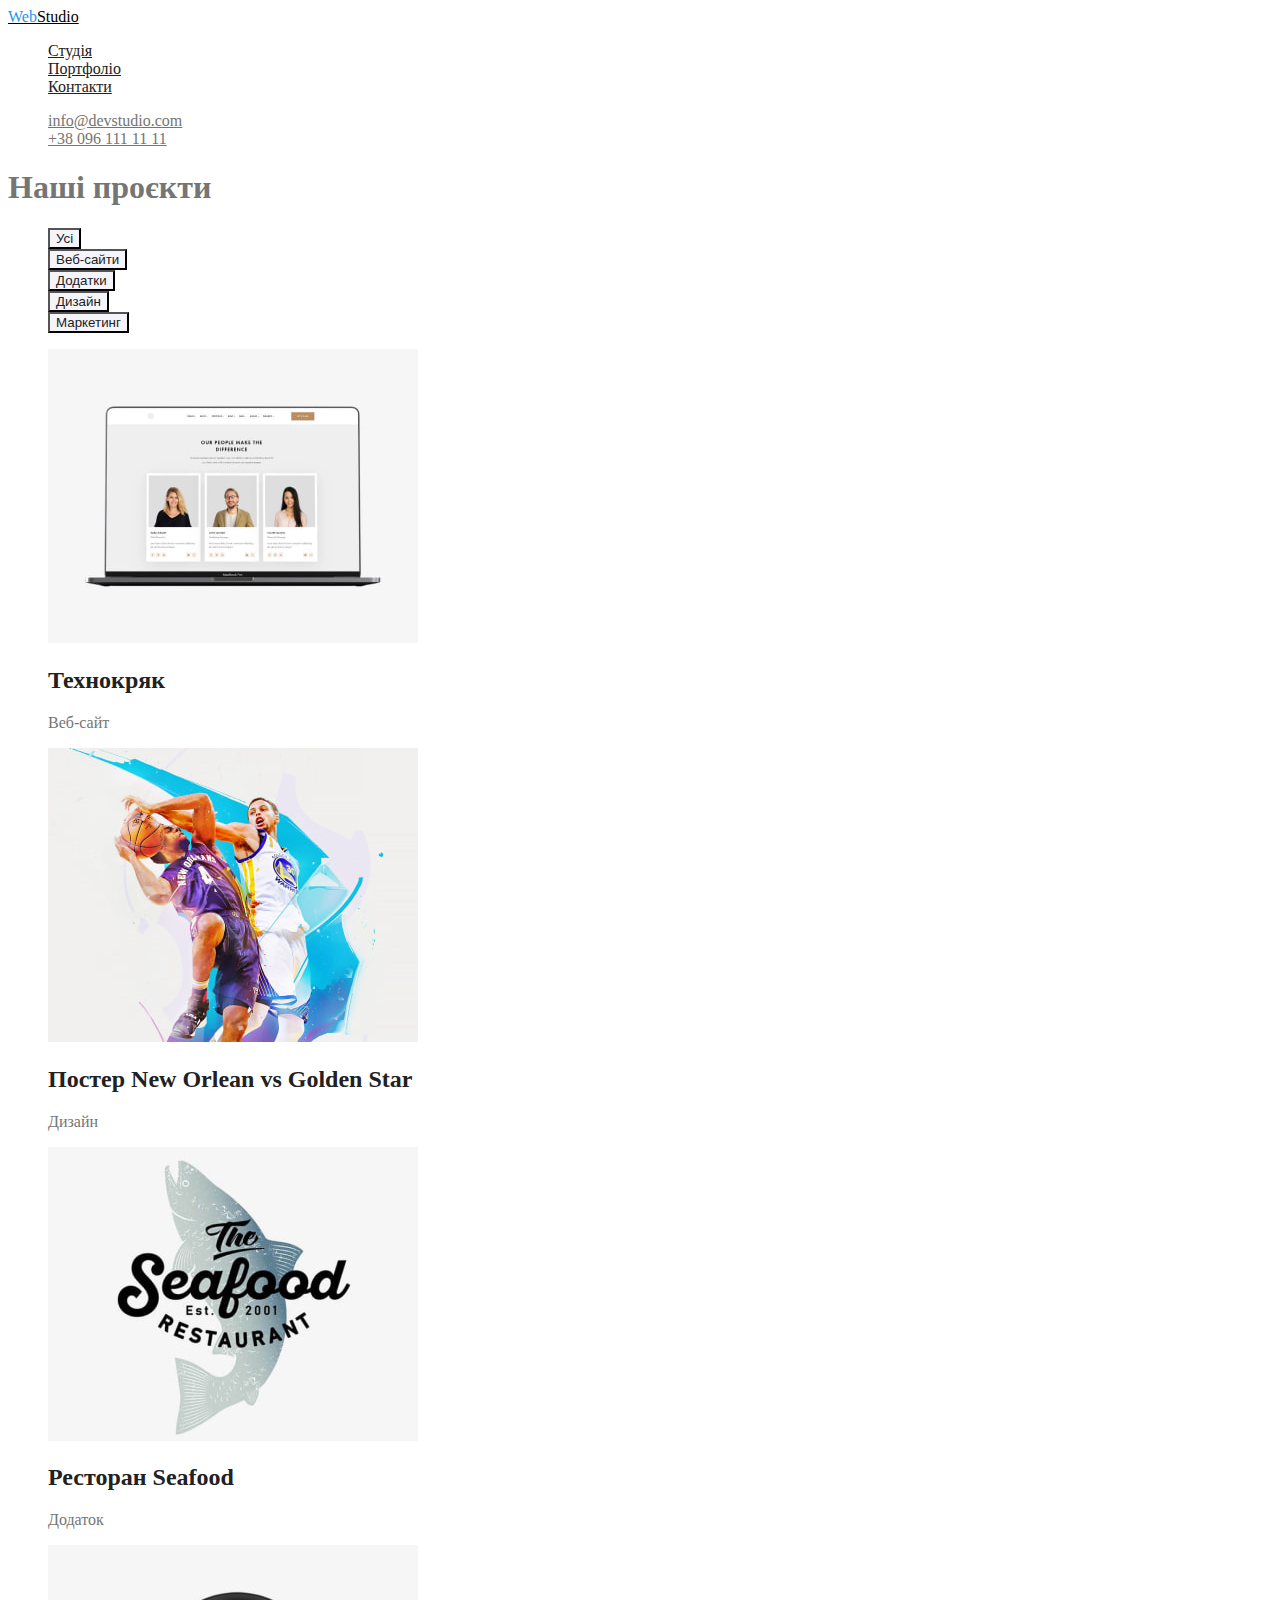
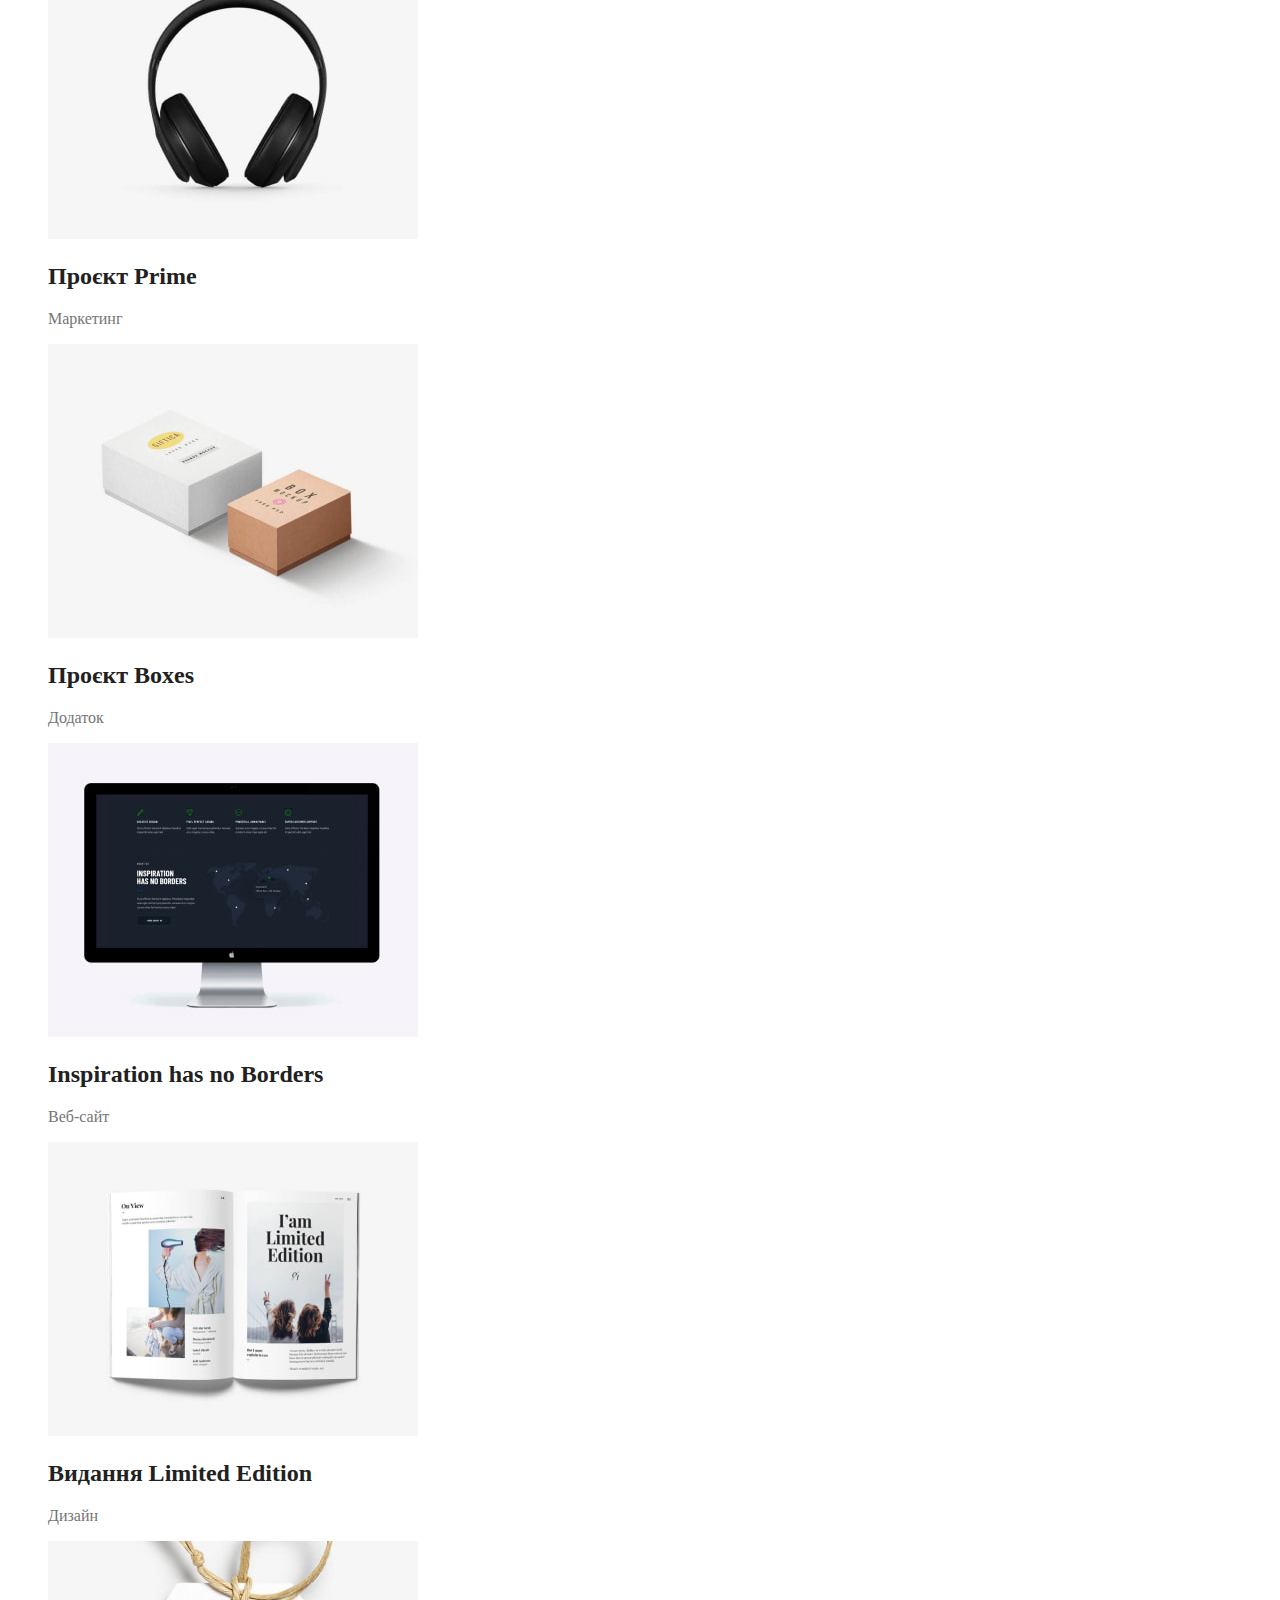
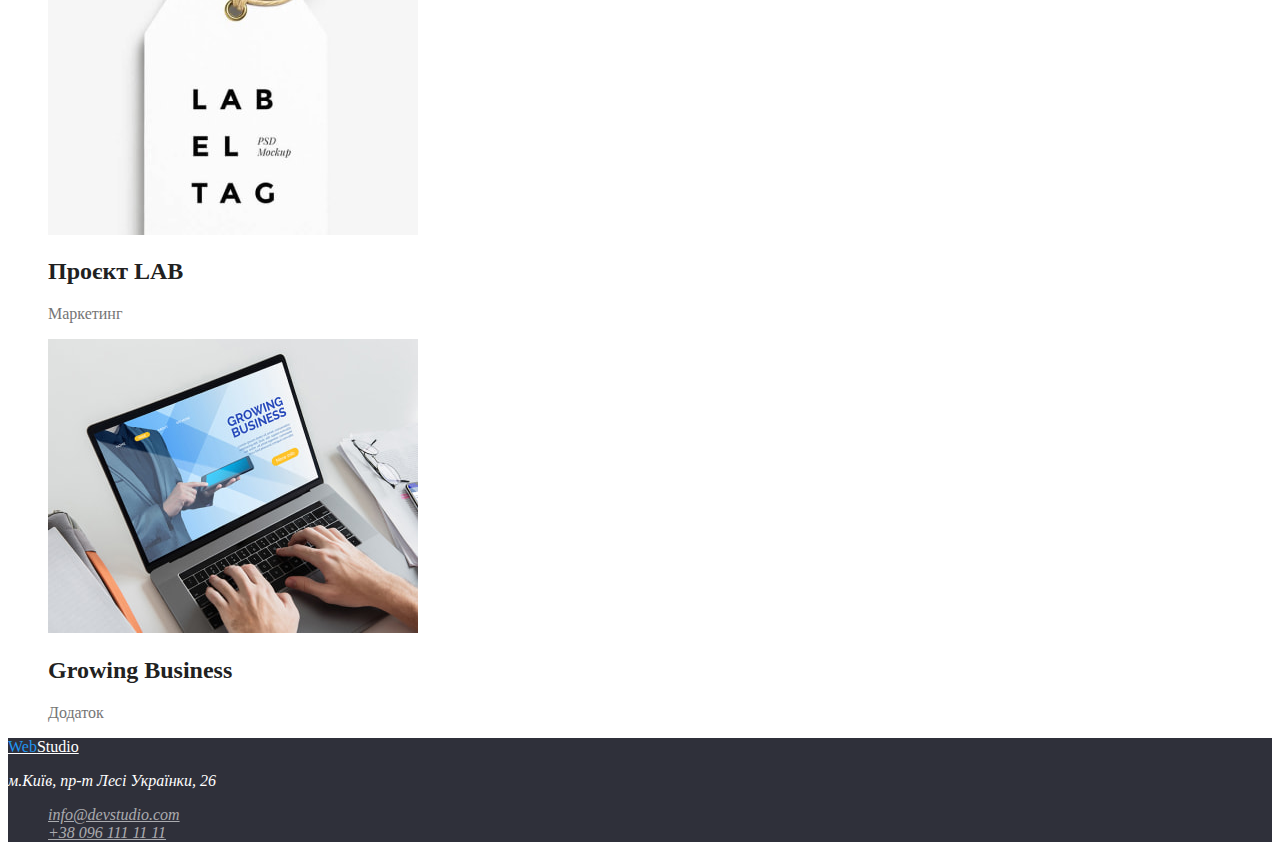
==== portfolio.html @ a43f9f1e "feat: add classes to portfolio.html (colors)" ====
<!DOCTYPE html>
<html lang="uk">
  <head>
    <meta charset="utf-8" />
    <meta http-equiv="x-ua-compatible" content="ie=edge" />
    <meta name="viewport" content="width=device-width, initial-scale=1.0" />
    <title>Портфоліо</title>
    <link rel="stylesheet" href="./css/styles.css" />
  </head>
  <body>
    <header>
      <nav>
        <a href="./index.html" class="logo"><span>Web</span>Studio</a>
        <ul class="site-nav list">
          <li><a href="./index.html" class="link">Студія</a></li>
          <li><a href="./portfolio.html" class="link">Портфоліо</a></li>
          <li><a href="#" class="link">Контакти</a></li>
        </ul>
      </nav>
      <ul class="contact-list list">
        <li>
          <a href="mailto:info@devstudio.com" class="contact"
            >info@devstudio.com</a
          >
        </li>
        <li>
          <a href="tel:+380961111111" class="contact">+38 096 111 11 11</a>
        </li>
      </ul>
    </header>
    <main>
      <section>
        <h1>Наші проєкти</h1>
        <!-- прихований заголовок -->
        <ul class="filter-buttons-list list">
          <li><button type="button" class="filter-button">Усі</button></li>
          <li>
            <button type="button" class="filter-button">Веб-сайти</button>
          </li>
          <li><button type="button" class="filter-button">Додатки</button></li>
          <li><button type="button" class="filter-button">Дизайн</button></li>
          <li>
            <button type="button" class="filter-button">Маркетинг</button>
          </li>
        </ul>
        <ul class="projects-preview-list list">
          <li>
            <img
              src="./images/portfolio/technokriak.jpg"
              alt="сторінка у соцмережі з фотографіями на екрані ноутбука"
            />
            <h2 class="project-preview-name">Технокряк</h2>
            <p>Веб-сайт</p>
          </li>
          <li>
            <img
              src="./images/portfolio/basketposter.jpg"
              alt="два баскетболісти борються за м'яч "
              width="370"
            />
            <h2 class="project-preview-name">
              Постер New Orlean vs Golden Star
            </h2>
            <p>Дизайн</p>
          </li>
          <li>
            <img
              src="./images/portfolio/seafood.jpg"
              alt="логотип ресторану-лосось"
              width="370"
            />
            <h2 class="project-preview-name">Ресторан Seafood</h2>
            <p>Додаток</p>
          </li>
          <li>
            <img
              src="./images/portfolio/primeproject.jpg"
              alt="чорні великі навушники"
              width="370"
            />
            <h2 class="project-preview-name">Проєкт Prime</h2>
            <p>Маркетинг</p>
          </li>
          <li>
            <img
              src="./images/portfolio/boxesproject.jpg"
              alt="біла і коричнева коробочки стоять поруч"
              width="370"
            />
            <h2 class="project-preview-name">Проєкт Boxes</h2>
            <p>Додаток</p>
          </li>
          <li>
            <img
              src="./images/portfolio/inspirationwebsite.jpg"
              alt="веб-сайт з картою світу на екрані монітора"
              width="370"
            />
            <h2 class="project-preview-name">Inspiration has no Borders</h2>
            <p>Веб-сайт</p>
          </li>
          <li>
            <img
              src="./images/portfolio/booklimitededition.jpg"
              alt="розгорнута книга"
              width="370"
            />
            <h2 class="project-preview-name">Видання Limited Edition</h2>
            <p>Дизайн</p>
          </li>
          <li>
            <img
              src="./images/portfolio/labproject.jpg"
              alt="логотип проєкту LAB у вигляді бірки зі шнурком"
              width="370"
            />
            <h2 class="project-preview-name">Проєкт LAB</h2>
            <p>Маркетинг</p>
          </li>
          <li>
            <img
              src="./images/portfolio/growingbusiness.jpg"
              alt="сторінка веб-сайту відкрита на ноутбуці"
              width="370"
            />
            <h2 class="project-preview-name">Growing Business</h2>
            <p>Додаток</p>
          </li>
        </ul>
      </section>
    </main>
    <footer>
      <div class="page-footer">
        <!-- без фону не видно текст -->
        <a href="./index.html" class="logo"><span>Web</span>Studio</a>
        <address>
          <p class="address-footer">м.Київ, пр-т Лесі Українки, 26</p>
          <ul class="contact-list list">
            <li>
              <a href="mailto:info@devstudio.com" class="contact-footer"
                >info@devstudio.com</a
              >
            </li>
            <li>
              <a href="tel:+380961111111" class="contact-footer"
                >+38 096 111 11 11</a
              >
            </li>
          </ul>
        </address>
      </div>
    </footer>
  </body>
</html>
---- css/styles.css ----
:root {
  --primary-text-color: #757575;
  --title-primary-text-color: #212121;
  --title-secondary-text-color: #ffffff;
  --accent-color: #2196f3;
}

body {
  color: var(--primary-text-color);
  background-color: #ffffff;
}

/* Формат логотипа */
.logo {
  color: #000000;
}
.page-footer .logo {
  color: var(--title-secondary-text-color);
}
/* Половину логотипа делает #2196F3 */
.logo span {
  color: #2196f3;
}

/* Убирает форматирование списков */
.list {
  list-style: none;
}

/* Навигация по сайту */
.site-nav .link {
  color: var(--title-primary-text-color);
}
.site-nav .link:hover {
  color: var(--accent-color);
}

/* Список контактов */
.contact-list .contact {
  color: var(--primary-text-color);
}
.contact-list .contact:hover {
  color: var(--accent-color);
}

/* Кнопки фильтра */
.filter-buttons-list .filter-button {
  color: var(--title-primary-text-color);
  background-color: #f5f4fa;
}
.filter-buttons-list .filter-button:hover {
  color: var(--title-secondary-text-color);
  background-color: var(--accent-color);
}

/* Секция превью проектов */
.projects-preview-list .project-preview-name {
  color: var(--title-primary-text-color);
}

/* Список контактов в подвале*/
.page-footer .address-footer {
  color: var(--title-secondary-text-color);
}
.contact-list .contact-footer {
  color: rgb(255, 255, 255, 0.6);
}
.contact-list .contact-footer:hover {
  color: var(--accent-color);
}
.page-footer {
  background-color: #2f303a;
}
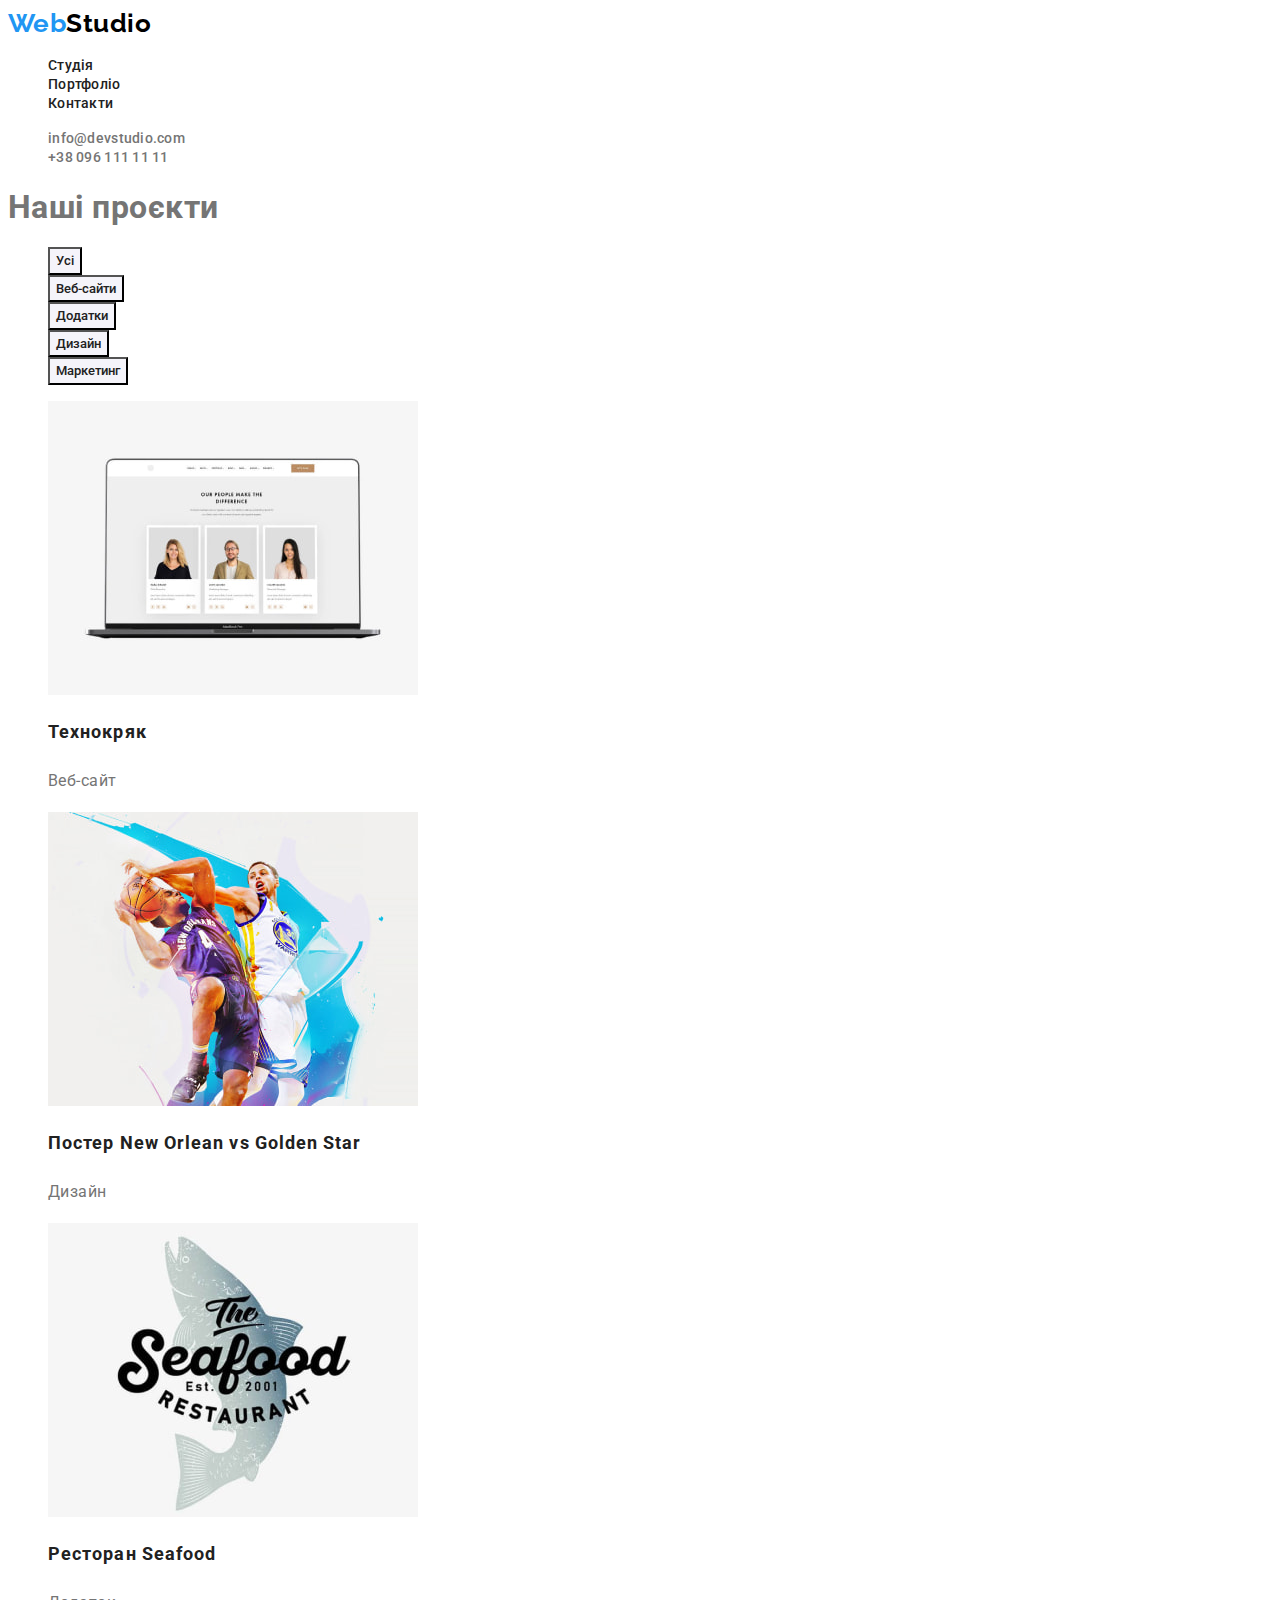
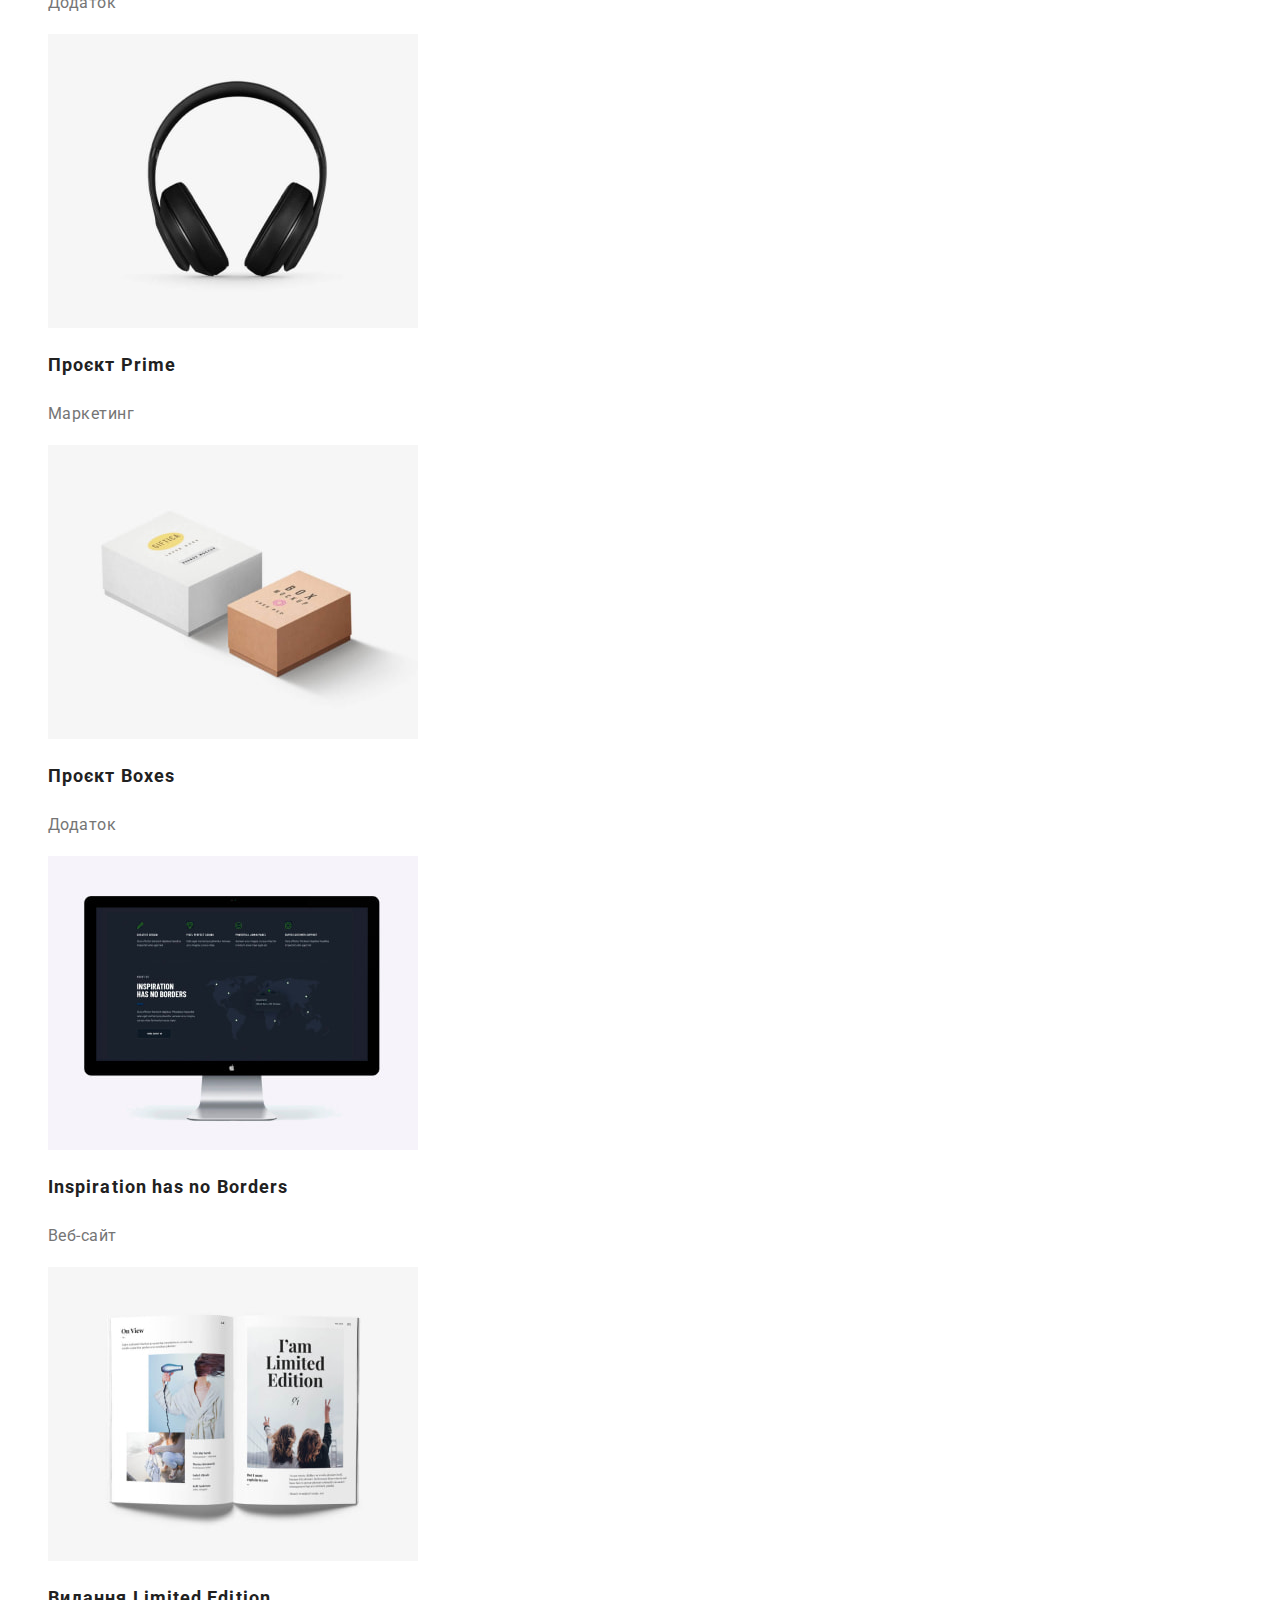
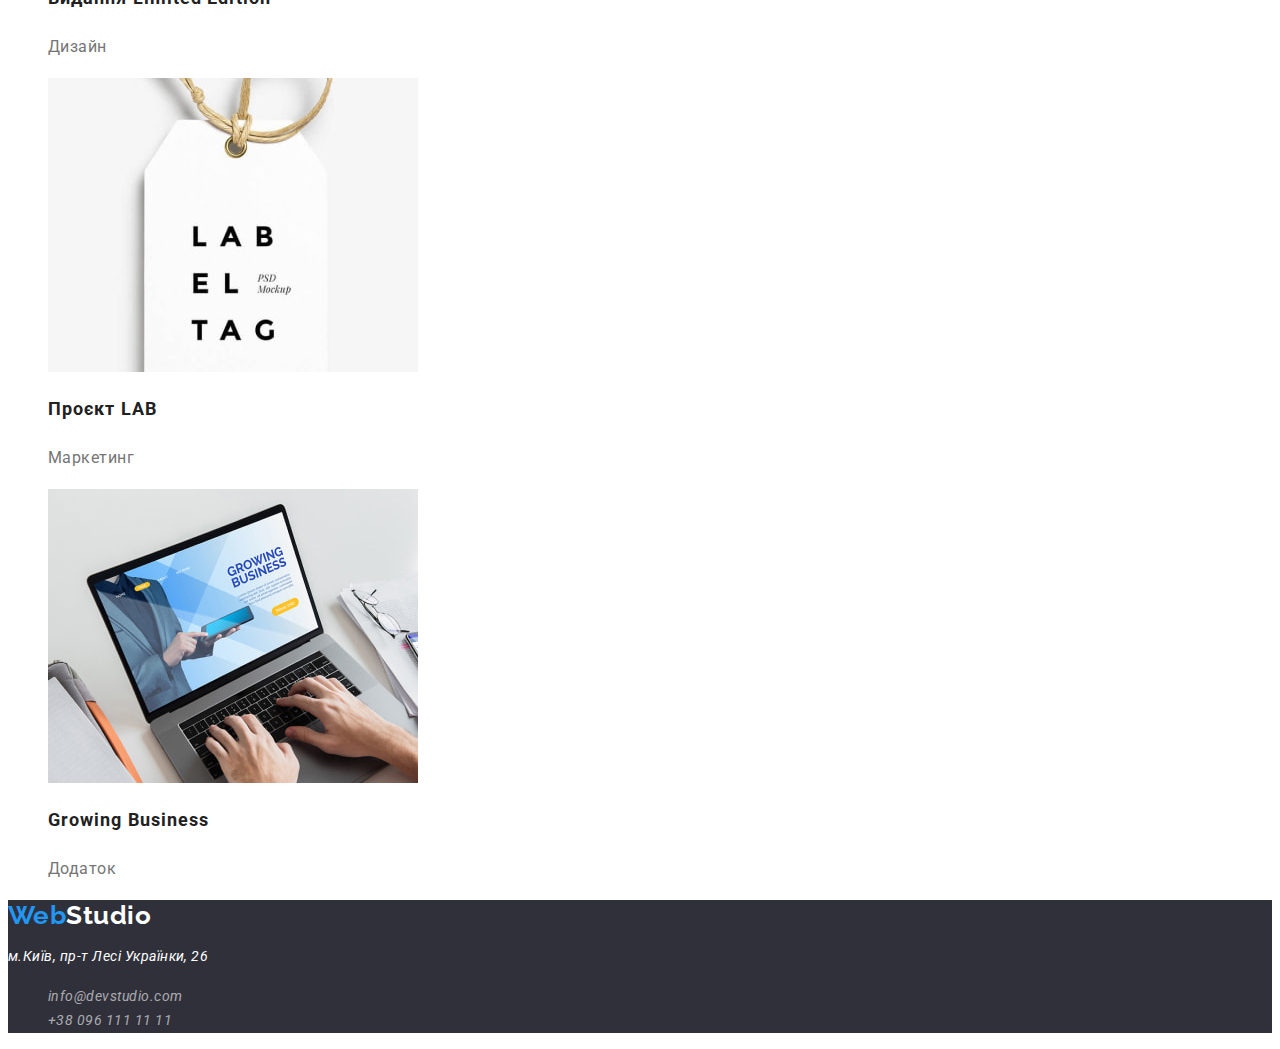
==== commit a33022c6: "feat: fonts config" ====
--- a/portfolio.html
+++ b/portfolio.html
@@ -5,26 +5,36 @@
     <meta http-equiv="x-ua-compatible" content="ie=edge" />
     <meta name="viewport" content="width=device-width, initial-scale=1.0" />
     <title>Портфоліо</title>
+    <link
+      href="https://fonts.googleapis.com/css2?family=Raleway:wght@700&family=Roboto:wght@400;500;700;900&display=swap"
+      rel="stylesheet"
+    />
     <link rel="stylesheet" href="./css/styles.css" />
   </head>
   <body>
     <header>
       <nav>
-        <a href="./index.html" class="logo"><span>Web</span>Studio</a>
+        <a href="./index.html" class="logo nounderline"
+          ><span>Web</span>Studio</a
+        >
         <ul class="site-nav list">
-          <li><a href="./index.html" class="link">Студія</a></li>
-          <li><a href="./portfolio.html" class="link">Портфоліо</a></li>
-          <li><a href="#" class="link">Контакти</a></li>
+          <li><a href="./index.html" class="link nounderline">Студія</a></li>
+          <li>
+            <a href="./portfolio.html" class="link nounderline">Портфоліо</a>
+          </li>
+          <li><a href="#" class="link nounderline">Контакти</a></li>
         </ul>
       </nav>
       <ul class="contact-list list">
         <li>
-          <a href="mailto:info@devstudio.com" class="contact"
+          <a href="mailto:info@devstudio.com" class="contact nounderline"
             >info@devstudio.com</a
           >
         </li>
         <li>
-          <a href="tel:+380961111111" class="contact">+38 096 111 11 11</a>
+          <a href="tel:+380961111111" class="contact nounderline"
+            >+38 096 111 11 11</a
+          >
         </li>
       </ul>
     </header>
@@ -132,17 +142,21 @@
     <footer>
       <div class="page-footer">
         <!-- без фону не видно текст -->
-        <a href="./index.html" class="logo"><span>Web</span>Studio</a>
+        <a href="./index.html" class="logo nounderline"
+          ><span>Web</span>Studio</a
+        >
         <address>
           <p class="address-footer">м.Київ, пр-т Лесі Українки, 26</p>
           <ul class="contact-list list">
             <li>
-              <a href="mailto:info@devstudio.com" class="contact-footer"
+              <a
+                href="mailto:info@devstudio.com"
+                class="contact-footer nounderline"
                 >info@devstudio.com</a
               >
             </li>
             <li>
-              <a href="tel:+380961111111" class="contact-footer"
+              <a href="tel:+380961111111" class="contact-footer nounderline"
                 >+38 096 111 11 11</a
               >
             </li>
--- a/css/styles.css
+++ b/css/styles.css
@@ -3,33 +3,57 @@
   --title-primary-text-color: #212121;
   --title-secondary-text-color: #ffffff;
   --accent-color: #2196f3;
+  --primary-background-color: #2f303a;
+  --secondary-background-color: #f5f4fa;
 }
 
 body {
   color: var(--primary-text-color);
   background-color: #ffffff;
+  font-family: "Roboto", sans-serif;
+  letter-spacing: 0.03em;
 }
+
+/* Шрифты */
+/* raleway 700
+roboto 400
+roboto 500
+roboto 900
+roboto 700 */
 
 /* Формат логотипа */
 .logo {
   color: #000000;
+  font-family: Raleway, sans-serif;
+  font-weight: 700;
+  font-size: 26px;
+  line-height: 1.2;
 }
+/* Формат логотипа в футере */
 .page-footer .logo {
   color: var(--title-secondary-text-color);
 }
 /* Половину логотипа делает #2196F3 */
-.logo span {
-  color: #2196f3;
+.logo > span {
+  color: var(--accent-color);
 }
 
 /* Убирает форматирование списков */
 .list {
   list-style: none;
 }
+/* Убирает форматирование ссылок */
+.nounderline {
+  text-decoration: none;
+}
 
 /* Навигация по сайту */
 .site-nav .link {
   color: var(--title-primary-text-color);
+  font-weight: 500;
+  font-size: 14px;
+  line-height: 1.14;
+  letter-spacing: 0.02em;
 }
 .site-nav .link:hover {
   color: var(--accent-color);
@@ -38,15 +62,91 @@
 /* Список контактов */
 .contact-list .contact {
   color: var(--primary-text-color);
+  font-weight: 500;
+  font-size: 14px;
+  line-height: 1.14;
+  letter-spacing: 0.02em;
 }
 .contact-list .contact:hover {
   color: var(--accent-color);
 }
 
-/* Кнопки фильтра */
+/* Заголовки секций */
+.section-header {
+  color: var(--title-primary-text-color);
+  /* font-weight: 700; */
+  font-size: 36px;
+  line-height: 1.17;
+  text-align: center;
+}
+
+/* Секция-герой */
+.hero-zone {
+  background-color: var(--primary-background-color);
+}
+.hero-zone .hero-header {
+  color: var(--title-secondary-text-color);
+  font-weight: 900;
+  font-size: 44px;
+  line-height: 1.36;
+  text-align: center;
+  letter-spacing: 0.06em;
+  text-transform: uppercase;
+}
+.hero-zone .hero-button {
+  color: var(--title-secondary-text-color);
+  background-color: var(--accent-color);
+  font-family: inherit;
+  font-weight: 700;
+  /* font-size: 16px; */
+  line-height: 1.88;
+  letter-spacing: 0.06em;
+}
+.hero-zone .hero-button:hover {
+  color: var(--title-primary-text-color);
+  background-color: var(--secondary-background-color);
+}
+
+/* Секция Преимущества */
+.benefits-list .benefit-header {
+  color: var(--title-primary-text-color);
+  /* font-weight: 700; */
+  font-size: 14px;
+  line-height: 1.14;
+  text-transform: uppercase;
+}
+.benefit-header p {
+  /* font-weight: 400; */
+  font-size: 14px;
+  line-height: 1.71;
+}
+
+/* секция Чим займаємося */
+
+/* Секция Наша команда */
+.team-list .teammate-name {
+  color: var(--title-primary-text-color);
+  font-weight: 500;
+  /* font-size: 16px; */
+  line-height: 1.19;
+  text-align: center;
+}
+.team-list p {
+  /* font-weight: 400;
+  font-size: 16px; */
+  line-height: 1.19;
+  text-align: center;
+}
+
+/* Кнопки фильтра превью проектов*/
 .filter-buttons-list .filter-button {
   color: var(--title-primary-text-color);
-  background-color: #f5f4fa;
+  background-color: var(--secondary-background-color);
+  font-family: inherit;
+  font-weight: 500;
+  /* font-size: 16px; */
+  line-height: 1.62;
+  text-align: center;
 }
 .filter-buttons-list .filter-button:hover {
   color: var(--title-secondary-text-color);
@@ -56,18 +156,34 @@
 /* Секция превью проектов */
 .projects-preview-list .project-preview-name {
   color: var(--title-primary-text-color);
+  /* font-weight: 700; */
+  font-size: 18px;
+  line-height: 2;
+  letter-spacing: 0.06em;
 }
-
-/* Список контактов в подвале*/
+.projects-preview-list p {
+  /* font-weight: 400;
+font-size: 16px; */
+  line-height: 1.88;
+}
+/* Футер */
+.page-footer {
+  background-color: var(--primary-background-color);
+}
+/* Адрес в футере*/
 .page-footer .address-footer {
   color: var(--title-secondary-text-color);
+  /* font-weight: 400; */
+  font-size: 14px;
+  line-height: 1.71;
 }
+/* Имейл и телефон */
 .contact-list .contact-footer {
   color: rgb(255, 255, 255, 0.6);
+  /* font-weight: 400; */
+  font-size: 14px;
+  line-height: 1.71;
 }
 .contact-list .contact-footer:hover {
   color: var(--accent-color);
 }
-.page-footer {
-  background-color: #2f303a;
-}
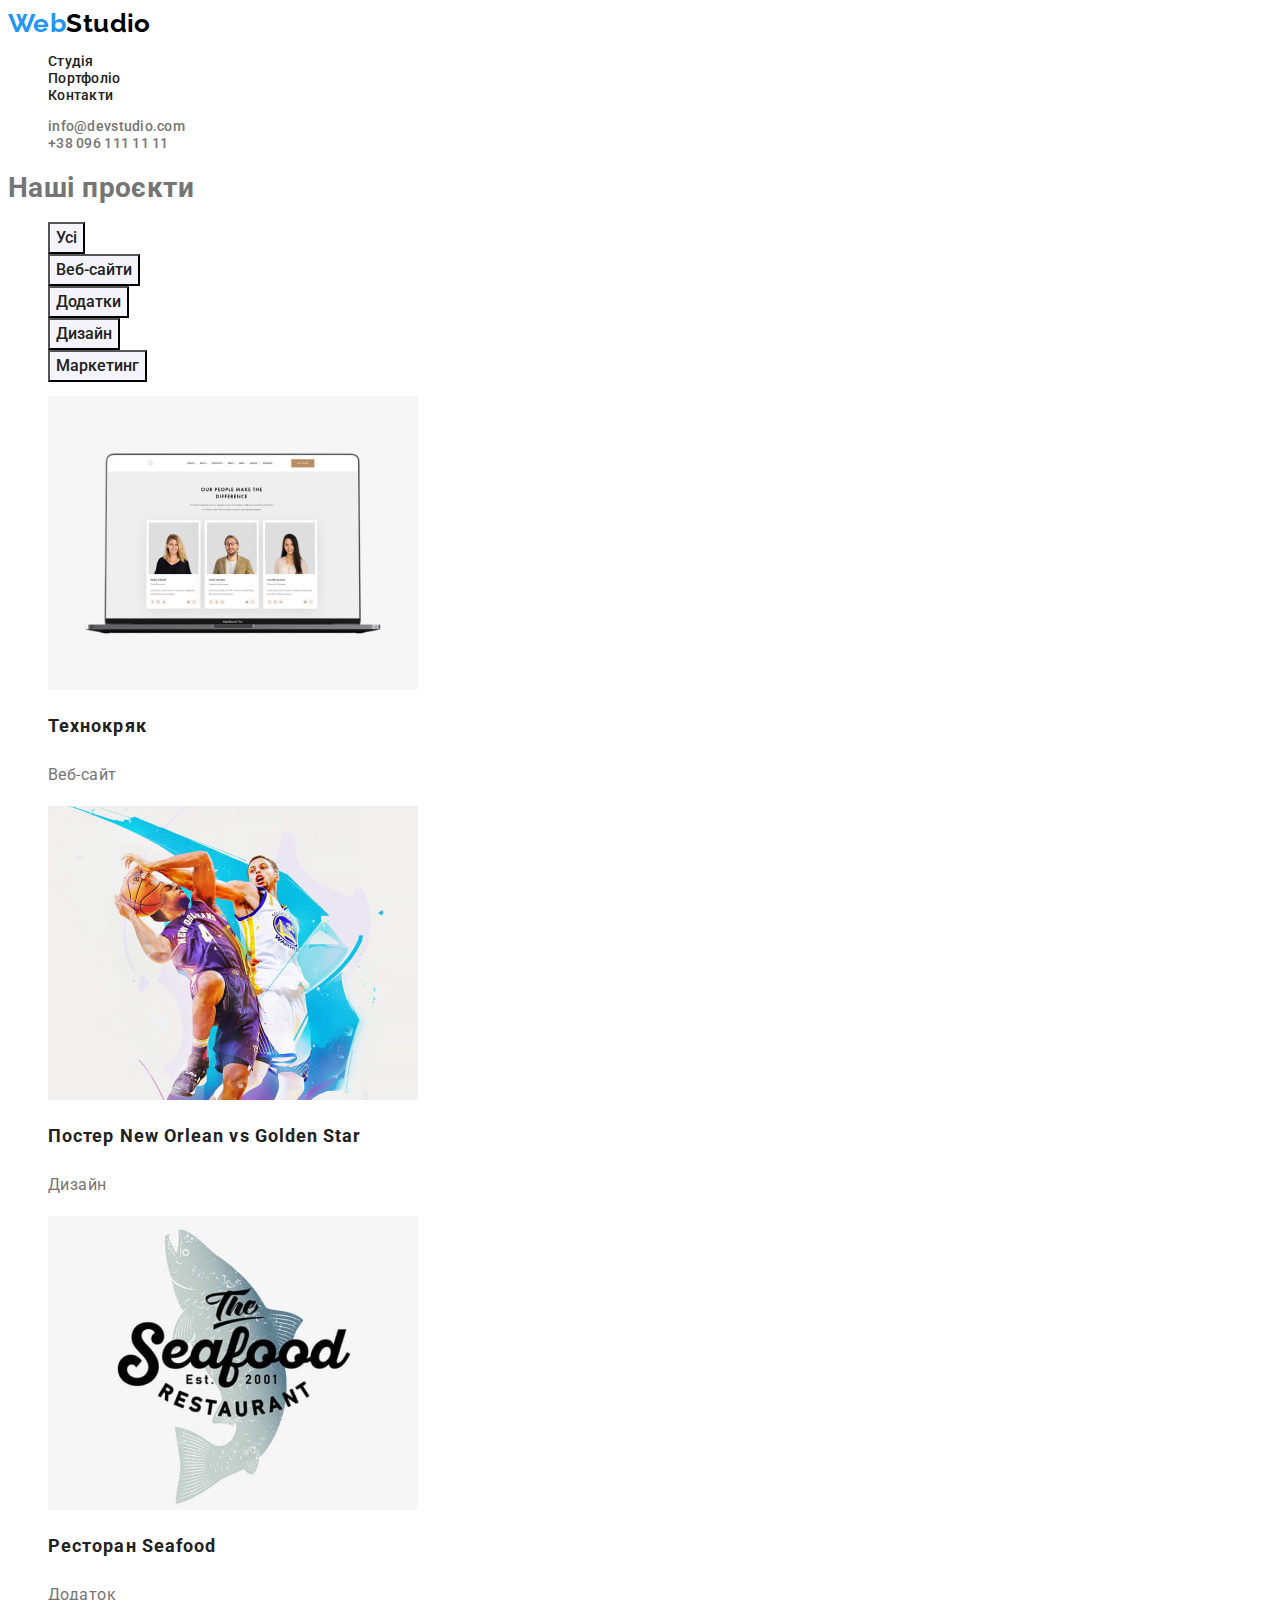
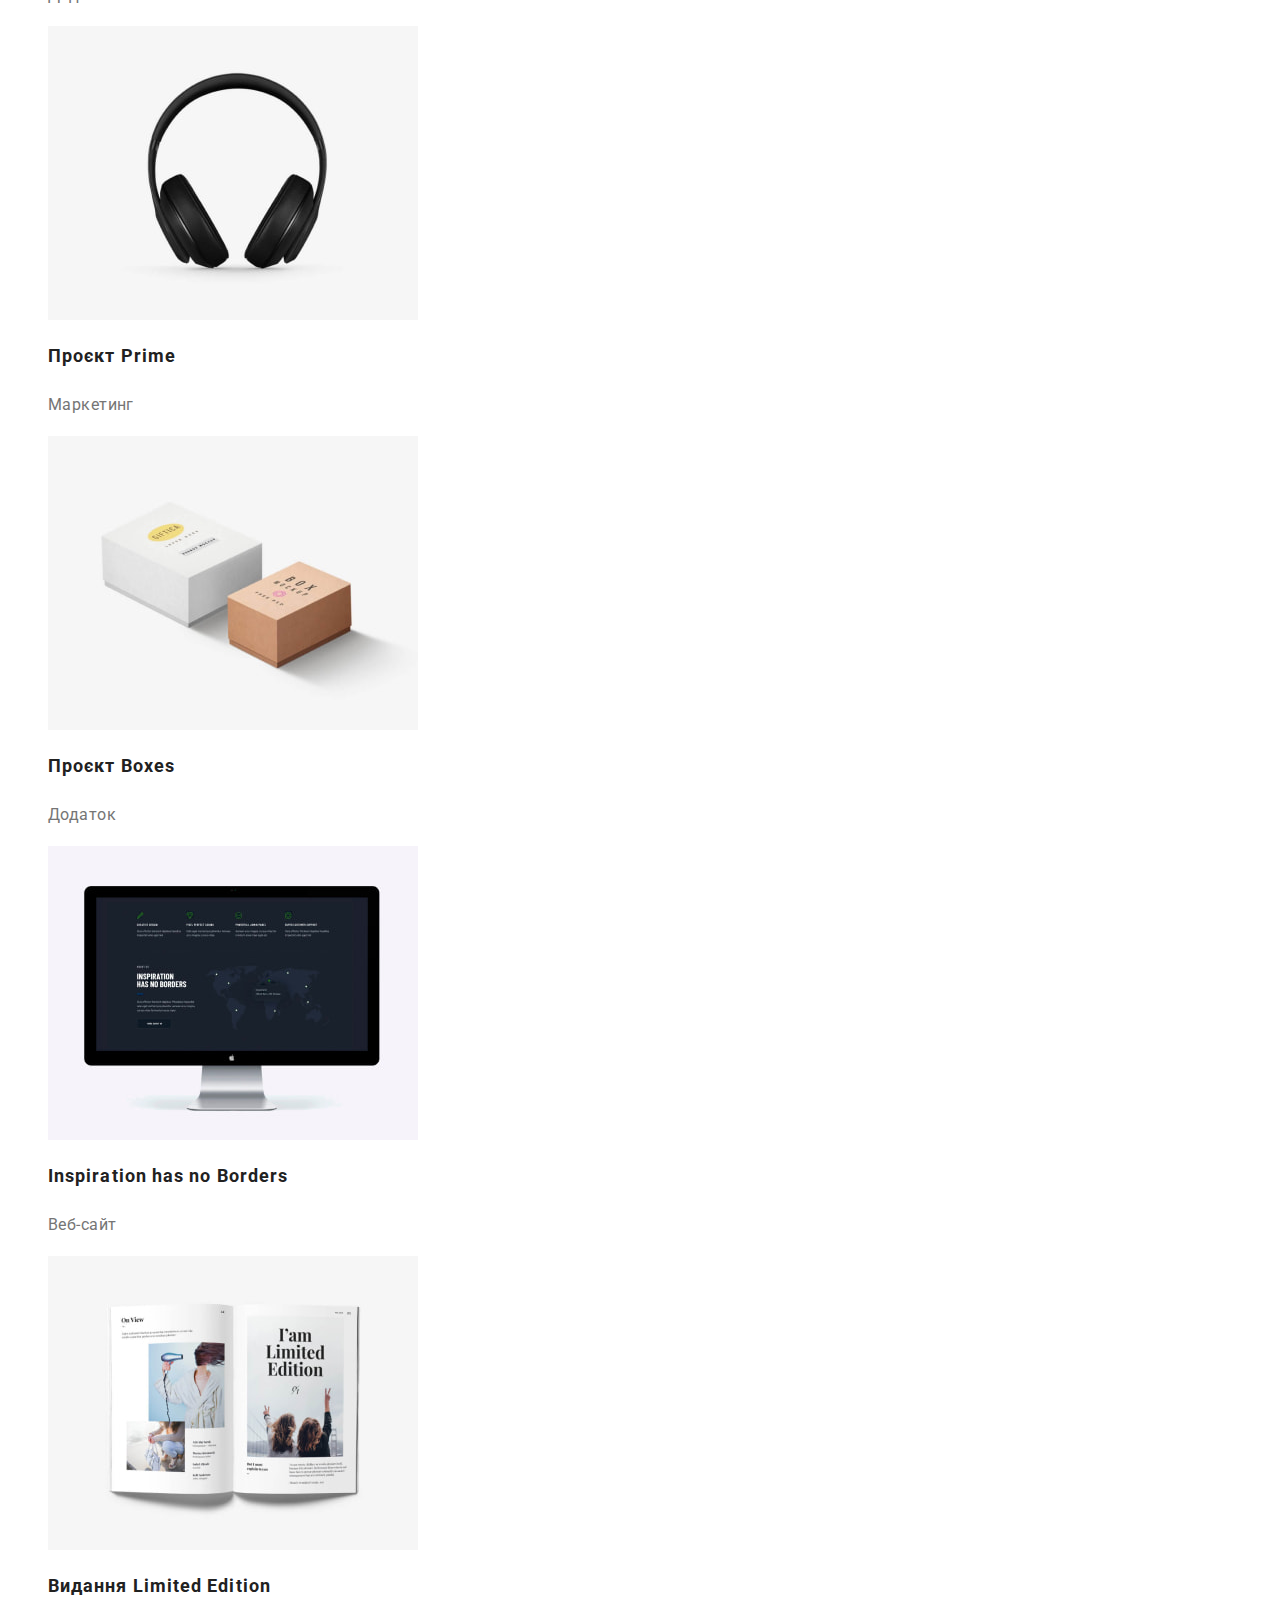
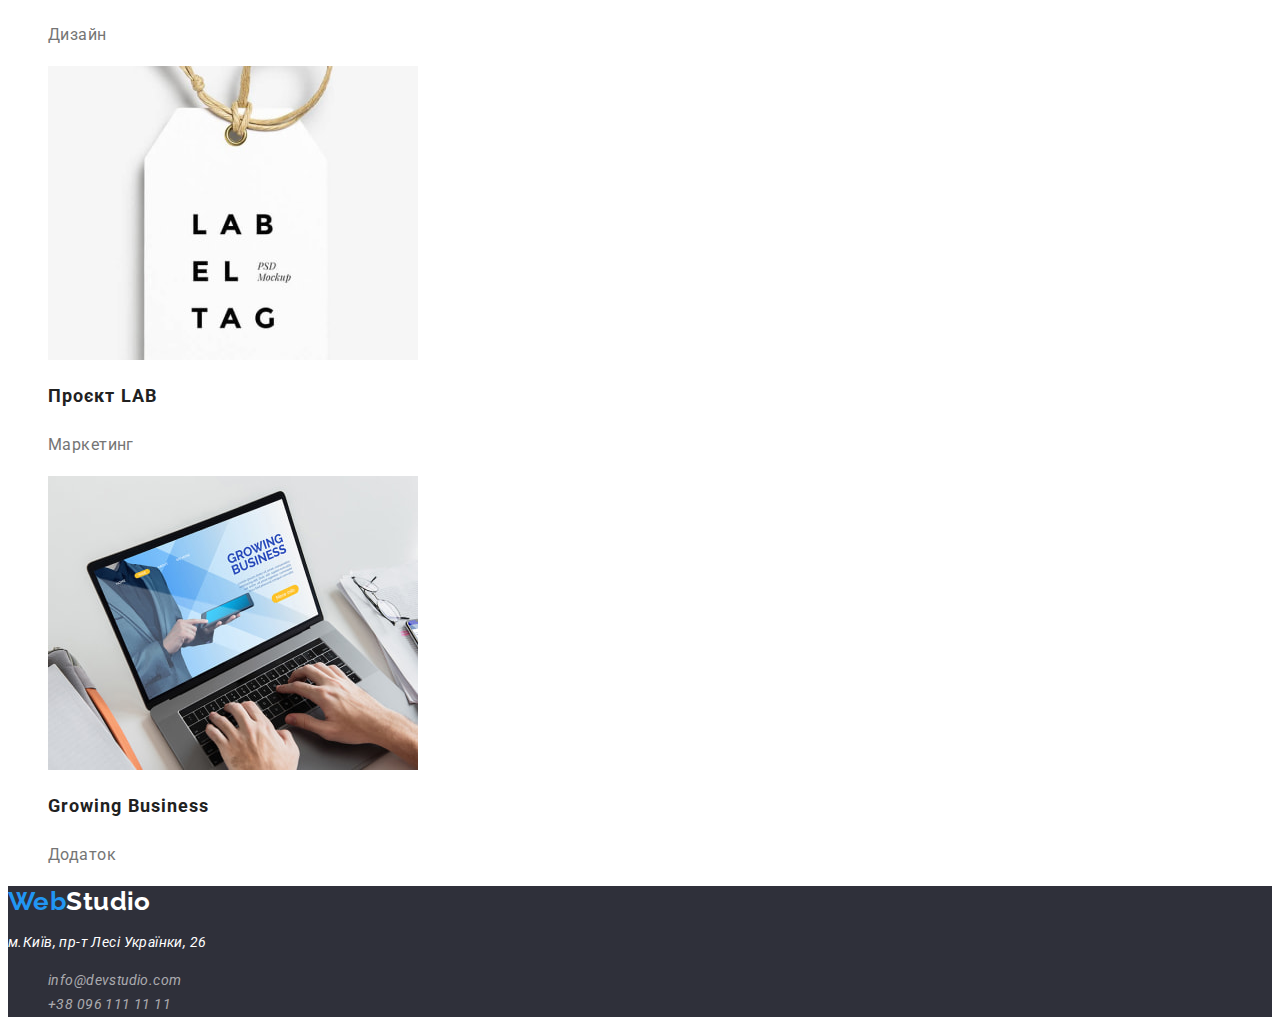
==== commit bdd1b7f2: "fix: fix logo" ====
--- a/portfolio.html
+++ b/portfolio.html
@@ -15,7 +15,7 @@
     <header>
       <nav>
         <a href="./index.html" class="logo nounderline"
-          ><span>Web</span>Studio</a
+          ><span class="halflogo">Web</span>Studio</a
         >
         <ul class="site-nav list">
           <li><a href="./index.html" class="link nounderline">Студія</a></li>
@@ -43,14 +43,45 @@
         <h1>Наші проєкти</h1>
         <!-- прихований заголовок -->
         <ul class="filter-buttons-list list">
-          <li><button type="button" class="filter-button">Усі</button></li>
           <li>
-            <button type="button" class="filter-button">Веб-сайти</button>
+            <button
+              type="button"
+              class="filter-button section-background cursor-pointer"
+            >
+              Усі
+            </button>
           </li>
-          <li><button type="button" class="filter-button">Додатки</button></li>
-          <li><button type="button" class="filter-button">Дизайн</button></li>
           <li>
-            <button type="button" class="filter-button">Маркетинг</button>
+            <button
+              type="button"
+              class="filter-button section-background cursor-pointer"
+            >
+              Веб-сайти
+            </button>
+          </li>
+          <li>
+            <button
+              type="button"
+              class="filter-button section-background cursor-pointer"
+            >
+              Додатки
+            </button>
+          </li>
+          <li>
+            <button
+              type="button"
+              class="filter-button section-background cursor-pointer"
+            >
+              Дизайн
+            </button>
+          </li>
+          <li>
+            <button
+              type="button"
+              class="filter-button section-background cursor-pointer"
+            >
+              Маркетинг
+            </button>
           </li>
         </ul>
         <ul class="projects-preview-list list">
@@ -139,30 +170,28 @@
         </ul>
       </section>
     </main>
-    <footer>
-      <div class="page-footer">
-        <!-- без фону не видно текст -->
-        <a href="./index.html" class="logo nounderline"
-          ><span>Web</span>Studio</a
-        >
-        <address>
-          <p class="address-footer">м.Київ, пр-т Лесі Українки, 26</p>
-          <ul class="contact-list list">
-            <li>
-              <a
-                href="mailto:info@devstudio.com"
-                class="contact-footer nounderline"
-                >info@devstudio.com</a
-              >
-            </li>
-            <li>
-              <a href="tel:+380961111111" class="contact-footer nounderline"
-                >+38 096 111 11 11</a
-              >
-            </li>
-          </ul>
-        </address>
-      </div>
+    <footer class="page-footer">
+      <!-- без фону не видно текст -->
+      <a href="./index.html" class="logo nounderline"
+        ><span class="halflogo">Web</span>Studio</a
+      >
+      <address>
+        <p class="address-footer">м.Київ, пр-т Лесі Українки, 26</p>
+        <ul class="contact-list list">
+          <li>
+            <a
+              href="mailto:info@devstudio.com"
+              class="contact-footer nounderline"
+              >info@devstudio.com</a
+            >
+          </li>
+          <li>
+            <a href="tel:+380961111111" class="contact-footer nounderline"
+              >+38 096 111 11 11</a
+            >
+          </li>
+        </ul>
+      </address>
     </footer>
   </body>
 </html>
--- a/css/styles.css
+++ b/css/styles.css
@@ -2,15 +2,18 @@
   --primary-text-color: #757575;
   --title-primary-text-color: #212121;
   --title-secondary-text-color: #ffffff;
-  --accent-color: #2196f3;
   --primary-background-color: #2f303a;
   --secondary-background-color: #f5f4fa;
+  --page-background: #ffffff;
+  --accent-color: #2196f3;
+  --logo-color: #000000;
 }
 
 body {
   color: var(--primary-text-color);
-  background-color: #ffffff;
+  background-color: var(--page-background);
   font-family: "Roboto", sans-serif;
+  font-size: 14px;
   letter-spacing: 0.03em;
 }
 
@@ -23,7 +26,7 @@
 
 /* Формат логотипа */
 .logo {
-  color: #000000;
+  color: var(--logo-color);
   font-family: Raleway, sans-serif;
   font-weight: 700;
   font-size: 26px;
@@ -34,7 +37,7 @@
   color: var(--title-secondary-text-color);
 }
 /* Половину логотипа делает #2196F3 */
-.logo > span {
+.logo .halflogo {
   color: var(--accent-color);
 }
 
@@ -47,14 +50,25 @@
   text-decoration: none;
 }
 
+/* Фон чередующихся секций */
+.section-background {
+  background-color: var(--secondary-background-color);
+}
+
+/* Курсор указатель для кнопок */
+.cursor-pointer {
+  cursor: pointer;
+}
+
 /* Навигация по сайту */
 .site-nav .link {
   color: var(--title-primary-text-color);
   font-weight: 500;
-  font-size: 14px;
+  /* font-size: 14px; наследуется из боди */
   line-height: 1.14;
   letter-spacing: 0.02em;
 }
+.site-nav .link:focus,
 .site-nav .link:hover {
   color: var(--accent-color);
 }
@@ -63,10 +77,11 @@
 .contact-list .contact {
   color: var(--primary-text-color);
   font-weight: 500;
-  font-size: 14px;
+  /* font-size: 14px; наследуется из боди */
   line-height: 1.14;
   letter-spacing: 0.02em;
 }
+.contact-list .contact:focus,
 .contact-list .contact:hover {
   color: var(--accent-color);
 }
@@ -74,7 +89,7 @@
 /* Заголовки секций */
 .section-header {
   color: var(--title-primary-text-color);
-  /* font-weight: 700; */
+  /* font-weight: 700; значение для заголовков умолчанию*/
   font-size: 36px;
   line-height: 1.17;
   text-align: center;
@@ -98,11 +113,12 @@
   background-color: var(--accent-color);
   font-family: inherit;
   font-weight: 700;
-  /* font-size: 16px; */
+  font-size: 16px;
   line-height: 1.88;
   letter-spacing: 0.06em;
 }
-.hero-zone .hero-button:hover {
+.hero-zone .hero-button:hover,
+.hero-zone .hero-button:focus {
   color: var(--title-primary-text-color);
   background-color: var(--secondary-background-color);
 }
@@ -110,14 +126,14 @@
 /* Секция Преимущества */
 .benefits-list .benefit-header {
   color: var(--title-primary-text-color);
-  /* font-weight: 700; */
+  /* font-weight: 700; значение для заголовков умолчанию*/
   font-size: 14px;
   line-height: 1.14;
   text-transform: uppercase;
 }
 .benefit-header p {
-  /* font-weight: 400; */
-  font-size: 14px;
+  /* font-weight: 400; значение для параграфа умолчанию */
+  /* font-size: 14px; наследуется из боди */
   line-height: 1.71;
 }
 
@@ -127,13 +143,13 @@
 .team-list .teammate-name {
   color: var(--title-primary-text-color);
   font-weight: 500;
-  /* font-size: 16px; */
+  font-size: 16px;
   line-height: 1.19;
   text-align: center;
 }
 .team-list p {
-  /* font-weight: 400;
-  font-size: 16px; */
+  /* font-weight: 400 значение для параграфа умолчанию */
+  font-size: 16px;
   line-height: 1.19;
   text-align: center;
 }
@@ -144,10 +160,11 @@
   background-color: var(--secondary-background-color);
   font-family: inherit;
   font-weight: 500;
-  /* font-size: 16px; */
+  font-size: 16px;
   line-height: 1.62;
   text-align: center;
 }
+.filter-buttons-list .filter-button:focus,
 .filter-buttons-list .filter-button:hover {
   color: var(--title-secondary-text-color);
   background-color: var(--accent-color);
@@ -156,14 +173,14 @@
 /* Секция превью проектов */
 .projects-preview-list .project-preview-name {
   color: var(--title-primary-text-color);
-  /* font-weight: 700; */
+  /* font-weight: 700; значение для заголовков умолчанию*/
   font-size: 18px;
   line-height: 2;
   letter-spacing: 0.06em;
 }
 .projects-preview-list p {
-  /* font-weight: 400;
-font-size: 16px; */
+  /* font-weight: 400; значение для параграфа умолчанию */
+  font-size: 16px;
   line-height: 1.88;
 }
 /* Футер */
@@ -173,17 +190,18 @@
 /* Адрес в футере*/
 .page-footer .address-footer {
   color: var(--title-secondary-text-color);
-  /* font-weight: 400; */
-  font-size: 14px;
+  /* font-weight: 400; значение для параграфа умолчанию*/
+  /* font-size: 14px; наследуется из боди */
   line-height: 1.71;
 }
 /* Имейл и телефон */
 .contact-list .contact-footer {
   color: rgb(255, 255, 255, 0.6);
   /* font-weight: 400; */
-  font-size: 14px;
+  /* font-size: 14px; наследуется из боди */
   line-height: 1.71;
 }
+.contact-list .contact-footer:focus,
 .contact-list .contact-footer:hover {
   color: var(--accent-color);
 }
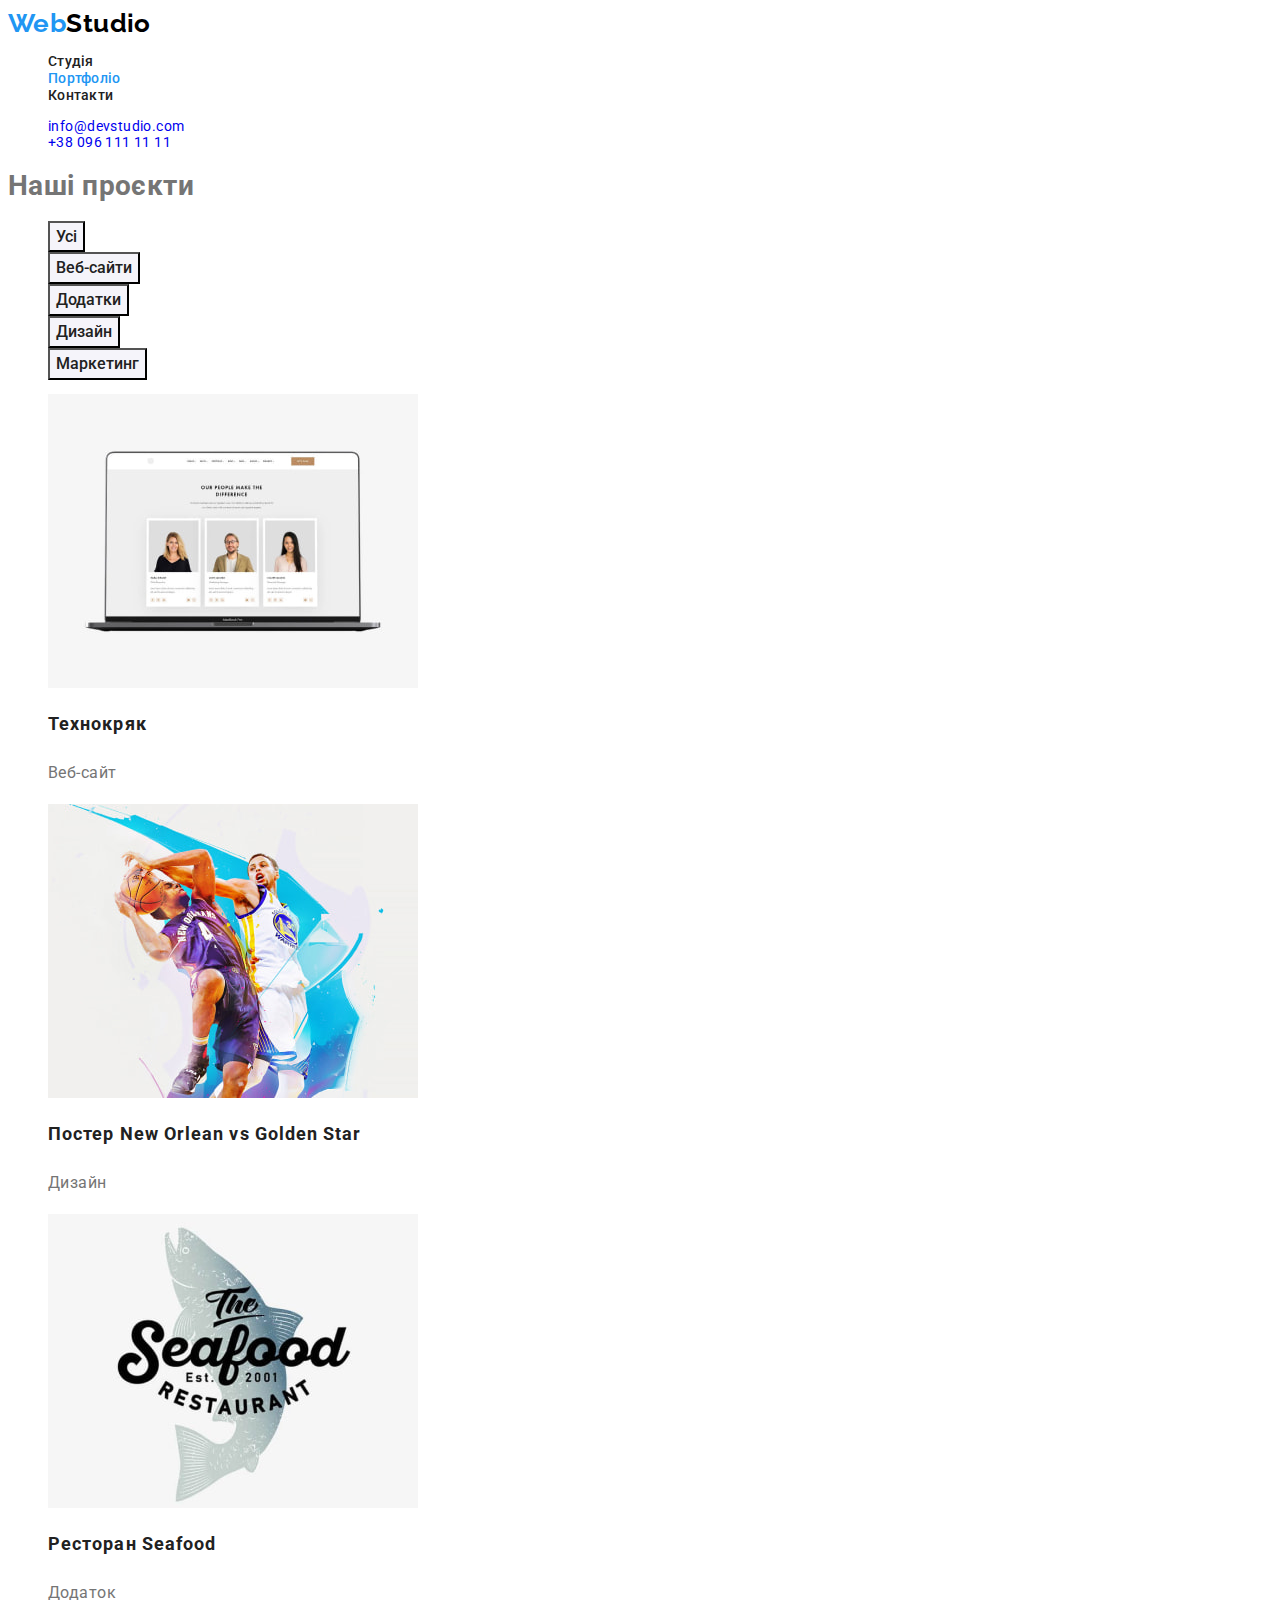
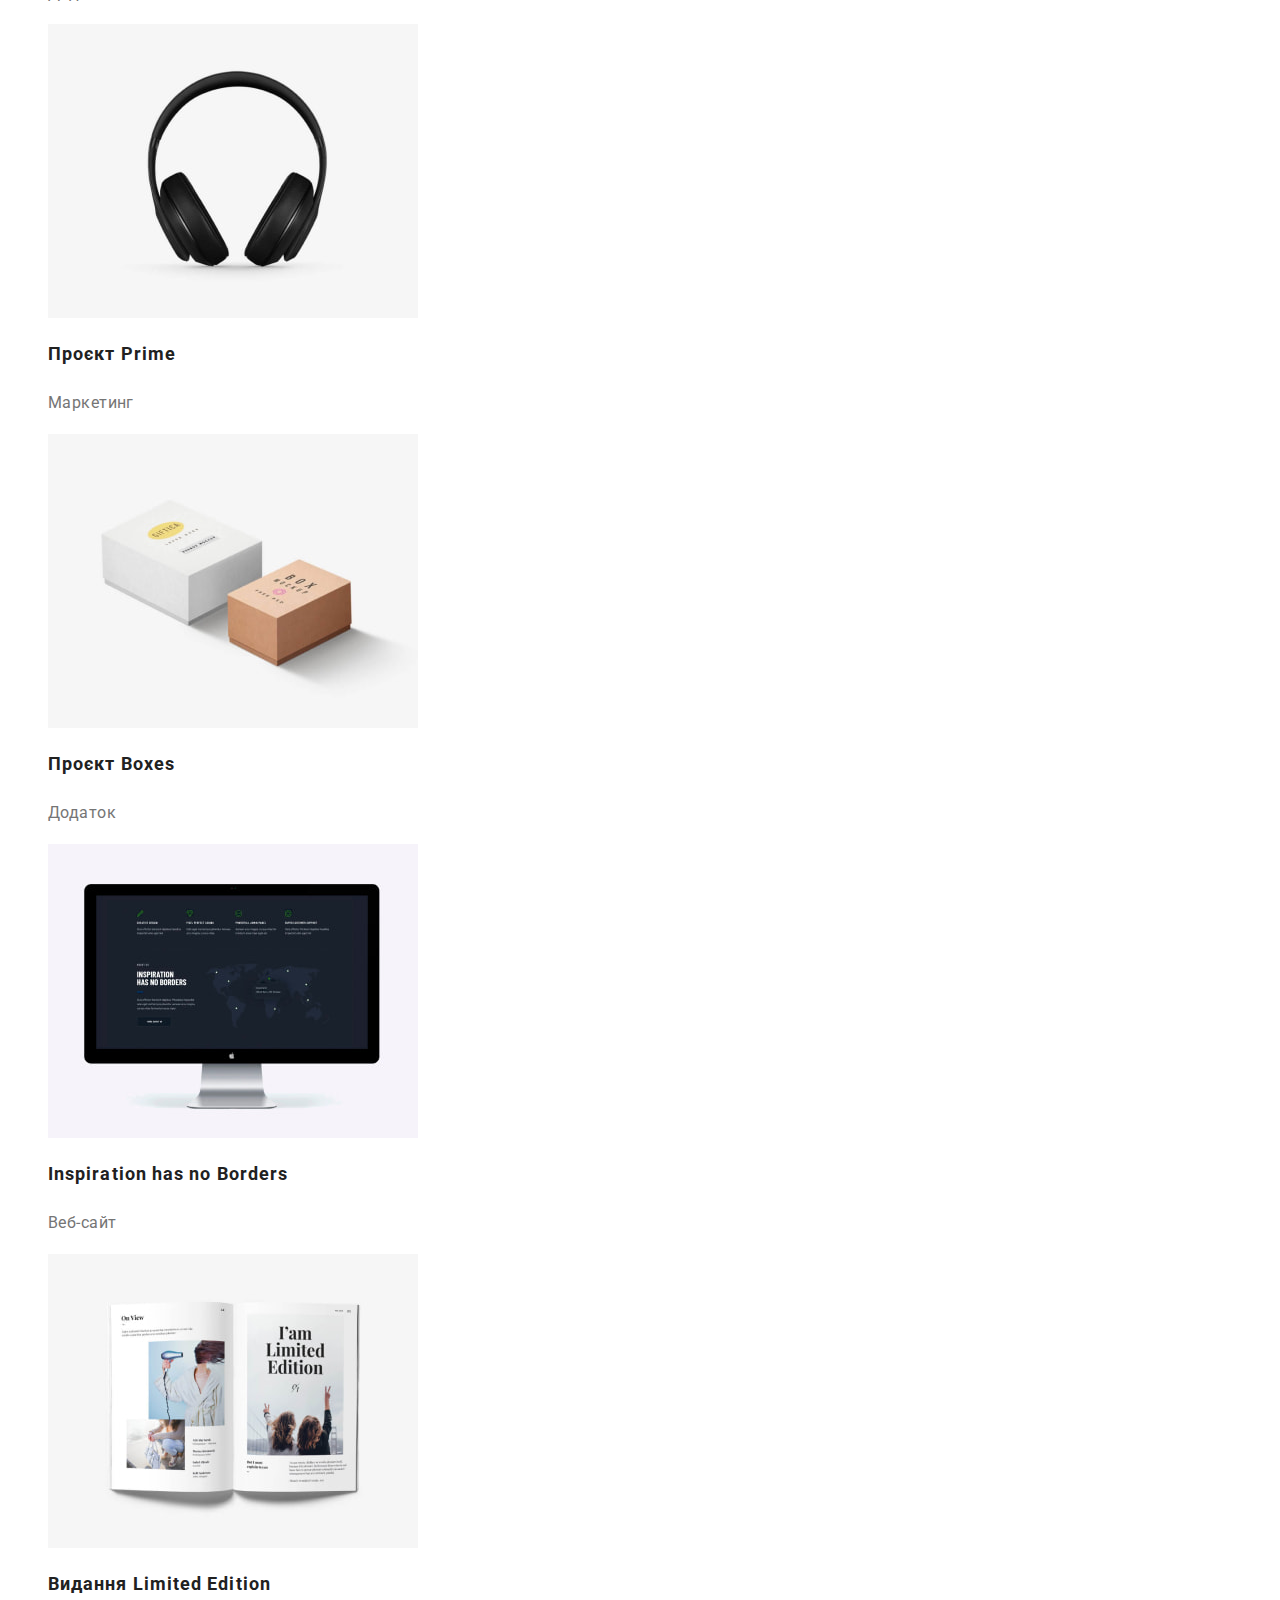
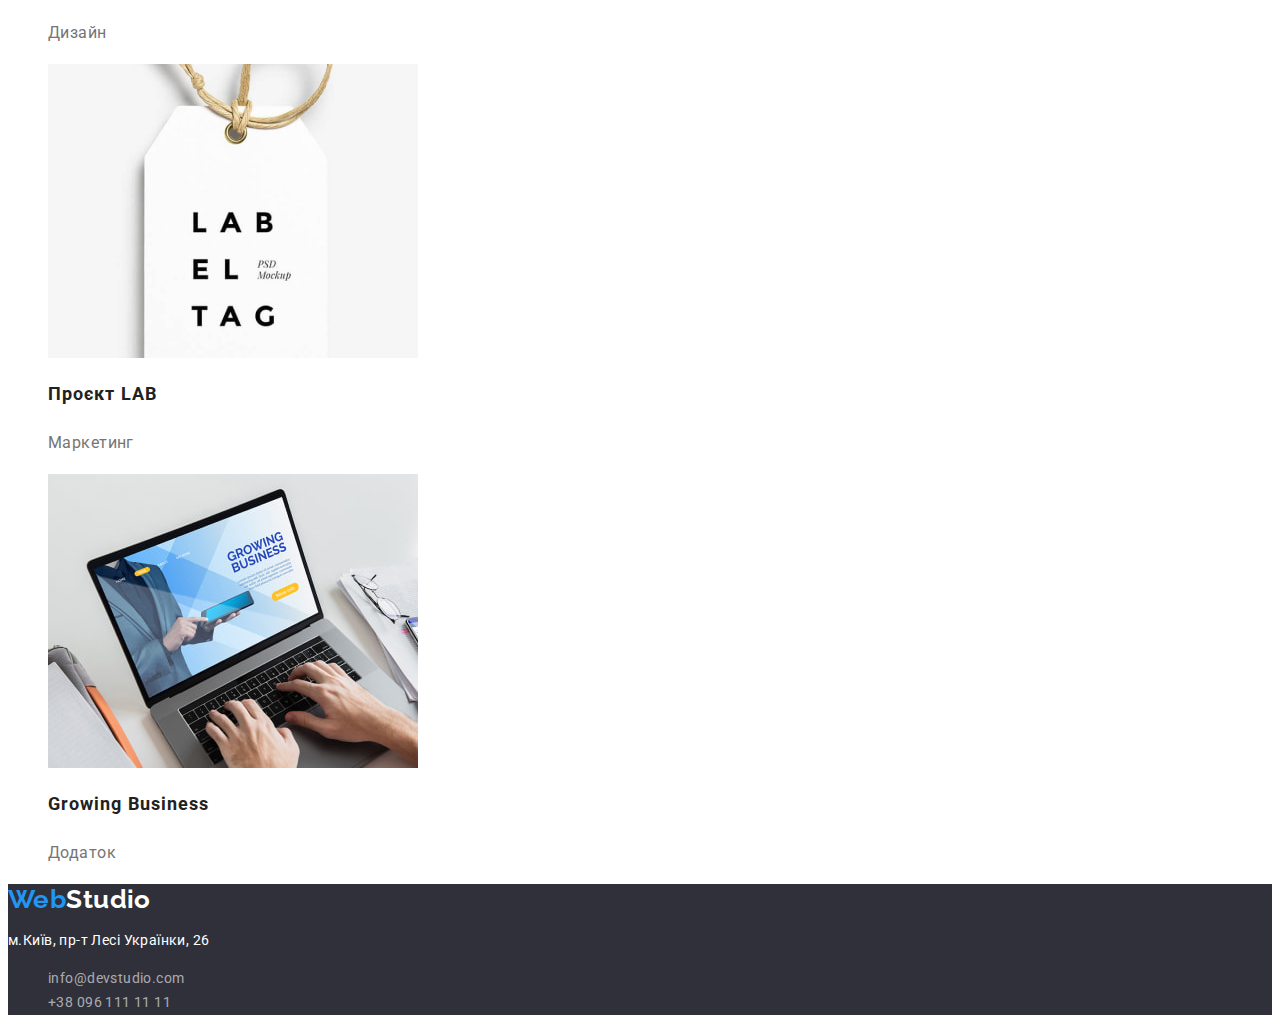
==== commit ad549c1f: "fix: nav:current page indicator" ====
--- a/portfolio.html
+++ b/portfolio.html
@@ -20,7 +20,9 @@
         <ul class="site-nav list">
           <li><a href="./index.html" class="link nounderline">Студія</a></li>
           <li>
-            <a href="./portfolio.html" class="link nounderline">Портфоліо</a>
+            <a href="./portfolio.html" class="link nounderline current"
+              >Портфоліо</a
+            >
           </li>
           <li><a href="#" class="link nounderline">Контакти</a></li>
         </ul>
@@ -91,7 +93,7 @@
               alt="сторінка у соцмережі з фотографіями на екрані ноутбука"
             />
             <h2 class="project-preview-name">Технокряк</h2>
-            <p>Веб-сайт</p>
+            <p class="project-type">Веб-сайт</p>
           </li>
           <li>
             <img
@@ -102,7 +104,7 @@
             <h2 class="project-preview-name">
               Постер New Orlean vs Golden Star
             </h2>
-            <p>Дизайн</p>
+            <p class="project-type">Дизайн</p>
           </li>
           <li>
             <img
@@ -111,7 +113,7 @@
               width="370"
             />
             <h2 class="project-preview-name">Ресторан Seafood</h2>
-            <p>Додаток</p>
+            <p class="project-type">Додаток</p>
           </li>
           <li>
             <img
@@ -120,7 +122,7 @@
               width="370"
             />
             <h2 class="project-preview-name">Проєкт Prime</h2>
-            <p>Маркетинг</p>
+            <p class="project-type">Маркетинг</p>
           </li>
           <li>
             <img
@@ -129,7 +131,7 @@
               width="370"
             />
             <h2 class="project-preview-name">Проєкт Boxes</h2>
-            <p>Додаток</p>
+            <p class="project-type">Додаток</p>
           </li>
           <li>
             <img
@@ -138,7 +140,7 @@
               width="370"
             />
             <h2 class="project-preview-name">Inspiration has no Borders</h2>
-            <p>Веб-сайт</p>
+            <p class="project-type">Веб-сайт</p>
           </li>
           <li>
             <img
@@ -147,7 +149,7 @@
               width="370"
             />
             <h2 class="project-preview-name">Видання Limited Edition</h2>
-            <p>Дизайн</p>
+            <p class="project-type">Дизайн</p>
           </li>
           <li>
             <img
@@ -156,7 +158,7 @@
               width="370"
             />
             <h2 class="project-preview-name">Проєкт LAB</h2>
-            <p>Маркетинг</p>
+            <p class="project-type">Маркетинг</p>
           </li>
           <li>
             <img
@@ -165,7 +167,7 @@
               width="370"
             />
             <h2 class="project-preview-name">Growing Business</h2>
-            <p>Додаток</p>
+            <p class="project-type">Додаток</p>
           </li>
         </ul>
       </section>
--- a/css/styles.css
+++ b/css/styles.css
@@ -68,10 +68,12 @@
   line-height: 1.14;
   letter-spacing: 0.02em;
 }
+.site-nav .current,
 .site-nav .link:focus,
 .site-nav .link:hover {
   color: var(--accent-color);
 }
+.site-nav .current 
 
 /* Список контактов */
 .contact-list .contact {
@@ -131,7 +133,7 @@
   line-height: 1.14;
   text-transform: uppercase;
 }
-.benefit-header p {
+.benefit-header .plaintext {
   /* font-weight: 400; значение для параграфа умолчанию */
   /* font-size: 14px; наследуется из боди */
   line-height: 1.71;
@@ -147,7 +149,7 @@
   line-height: 1.19;
   text-align: center;
 }
-.team-list p {
+.team-list .teammate-position {
   /* font-weight: 400 значение для параграфа умолчанию */
   font-size: 16px;
   line-height: 1.19;
@@ -178,7 +180,7 @@
   line-height: 2;
   letter-spacing: 0.06em;
 }
-.projects-preview-list p {
+.projects-preview-list .project-type {
   /* font-weight: 400; значение для параграфа умолчанию */
   font-size: 16px;
   line-height: 1.88;
@@ -192,6 +194,7 @@
   color: var(--title-secondary-text-color);
   /* font-weight: 400; значение для параграфа умолчанию*/
   /* font-size: 14px; наследуется из боди */
+  font-style: normal;
   line-height: 1.71;
 }
 /* Имейл и телефон */
@@ -199,6 +202,7 @@
   color: rgb(255, 255, 255, 0.6);
   /* font-weight: 400; */
   /* font-size: 14px; наследуется из боди */
+  font-style: normal;
   line-height: 1.71;
 }
 .contact-list .contact-footer:focus,
